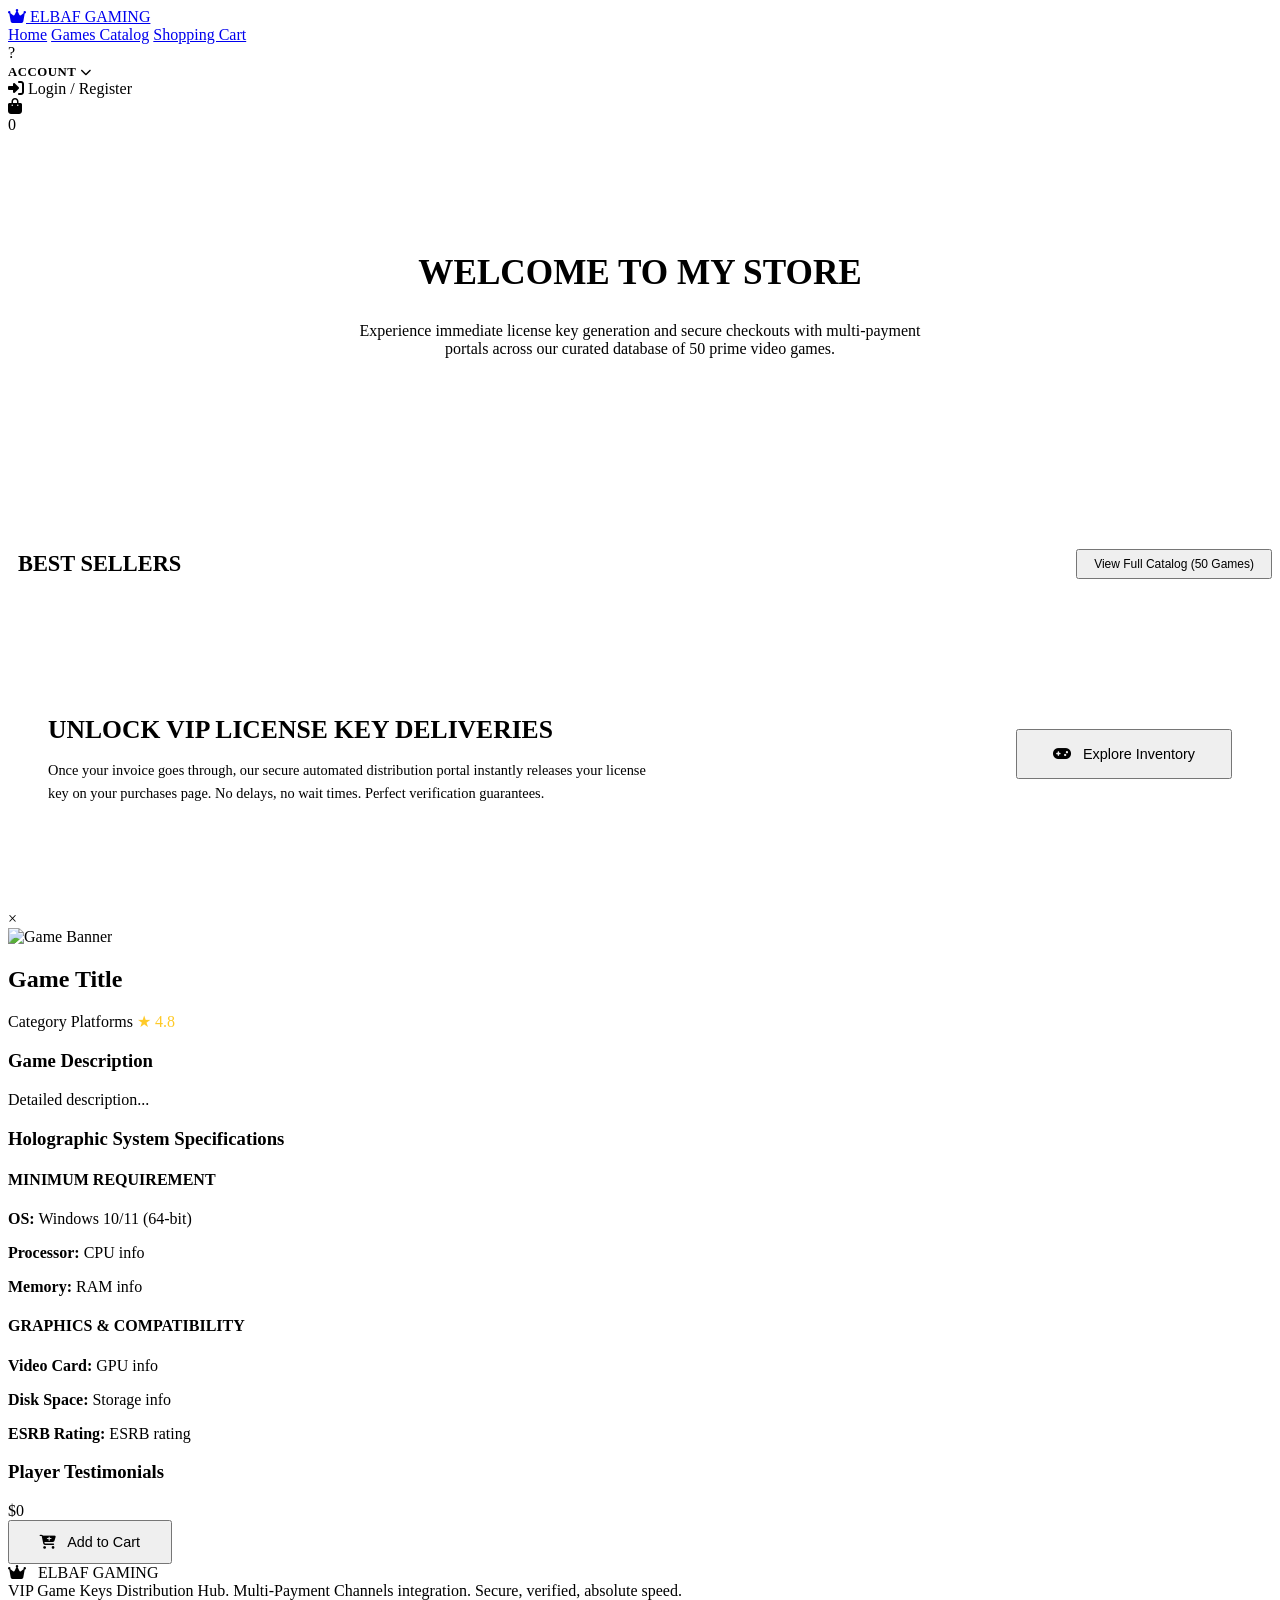
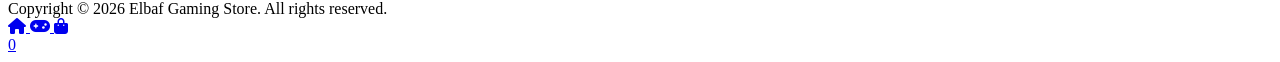
==== index.html @ 3708994c "Add files via upload" ====
<!DOCTYPE html>
<html lang="en" dir="ltr">
<head>
    <meta charset="UTF-8">
    <meta name="viewport" content="width=device-width, initial-scale=1.0">
    <meta name="description" content="Elbaf Gaming - The Premium Digital Game Key Store. Discover Anime, Sports, Adventure, RPG, Horror games and game recharge bundles in absolute black & gold luxury.">
    <meta name="keywords" content="Elbaf Gaming, Game Keys, Steam Keys, Buy Games, PlayStation, Xbox, FC 26, Anime Games">
    <meta name="author" content="Elbaf Gaming Team">
    <title>Elbaf Gaming | Premium Digital Game Keys</title>
    
    <!-- FontAwesome & Custom CSS -->
    <link rel="stylesheet" href="https://cdnjs.cloudflare.com/ajax/libs/font-awesome/6.4.0/css/all.min.css">
    <link rel="stylesheet" href="css/style.css">
    <link href="https://images.unsplash.com/photo-1538481199705-c710c4e965fc?auto=format&fit=crop&w=32&q=80" type="image/x-icon" rel="icon">
</head>
<body>

    <!-- NAV BAR -->
    <nav class="glass-panel">
        <div class="logo-container">
            <a href="index.html" class="logo-text">
                <i class="fa-solid fa-crown logo-icon"></i>
                ELBAF GAMING
            </a>
        </div>
        
        <div class="nav-links">
            <a href="index.html" class="nav-link active">Home</a>
            <a href="games.html" class="nav-link">Games Catalog</a>
            <a href="cart.html" class="nav-link">Shopping Cart</a>
            <a href="orders.html" class="nav-link" id="navOrdersLink" style="display: none;">My Purchases</a>
            <a href="admin.html" class="nav-link" id="navAdminLink" style="display: none; color: var(--gold-primary);"><i class="fa-solid fa-crown"></i> Admin Console</a>
        </div>
        
        <div class="nav-actions">
            <!-- User Account Profile -->
            <div class="user-profile-menu">
                <div class="user-profile-btn" id="userProfileBtn" onclick="toggleUserDropdown()">
                    <div class="user-avatar" id="userAvatarText">?</div>
                    <span id="userNameText" style="font-size: 0.8rem; font-weight: 700; color: var(--text-main); text-transform: uppercase; letter-spacing: 0.5px;">Account</span>
                    <i class="fa-solid fa-chevron-down" style="font-size: 0.7rem; color: var(--text-muted);"></i>
                </div>
                <!-- Dropdown Card -->
                <div class="user-dropdown glass-panel" id="userDropdown">
                    <!-- Username Option Display -->
                    <div class="user-dropdown-username" id="dropdownUsernameItem" style="display: none; padding: 12px 15px; border-bottom: 1px solid rgba(255, 215, 0, 0.12); margin-bottom: 6px; text-align: left; background: rgba(255, 215, 0, 0.015);">
                        <span style="font-size: 0.6rem; color: var(--text-muted); display: block; text-transform: uppercase; letter-spacing: 0.5px;">Gamer Tag</span>
                        <span id="dropdownUsernameText" style="font-size: 0.85rem; font-weight: 800; color: var(--gold-primary); display: flex; align-items: center; gap: 6px;">
                            <i class="fa-solid fa-user-ninja" style="color: var(--gold-secondary); font-size: 0.75rem;"></i> Loading...
                        </span>
                    </div>
                    <div class="user-dropdown-item" id="dropdownLoginItem" onclick="window.location.href='login.html'">
                        <i class="fa-solid fa-right-to-bracket"></i> Login / Register
                    </div>
                    <div class="user-dropdown-item" id="dropdownOrdersItem" onclick="window.location.href='orders.html'" style="display: none;">
                        <i class="fa-solid fa-receipt"></i> My Purchases
                    </div>
                    <div class="user-dropdown-item" id="dropdownAdminItem" onclick="window.location.href='admin.html'" style="display: none;">
                        <i class="fa-solid fa-crown"></i> Admin Console
                    </div>
                    <div class="user-dropdown-item logout" id="dropdownLogoutItem" onclick="triggerLogout()" style="display: none;">
                        <i class="fa-solid fa-right-from-bracket"></i> Sign Out
                    </div>
                </div>
            </div>
            
            <!-- Floating Cart Icon -->
            <div class="cart-icon-container" onclick="window.location.href='cart.html'">
                <i class="fa-solid fa-shopping-bag"></i>
                <div class="cart-badge" id="cartCounter">0</div>
            </div>
        </div>
    </nav>

    <!-- HERO BANNER -->
   
<br><br><br><br><br> 
    <!-- FEATURED COLLECTIONS SECTION -->
    <main class="catalog-section">
        
        <!-- Welcome banner -->
        <div style="margin-bottom: 40px; text-align: center;">
            <h2 class="text-glow-gold" style="font-size: 2.2rem; font-weight: 800; text-transform: uppercase;">Welcome To My
                <span>Store</span>
            </h2>
            <p style="color: var(--text-muted); max-width: 600px; margin: 10px auto 0;">Experience immediate license key generation and secure checkouts with multi-payment portals across our curated database of 50 prime video games.</p>
            <div style="width: 80px; height: 2px; background: linear-gradient(90deg, transparent, var(--gold-primary), transparent); margin: 20px auto 0;"></div>
        </div>
            <br><br><br><br><br><br>
        <!-- Featured Collections Grid -->
        <div style="margin-bottom: 50px;">
            <div style="display: flex; justify-content: space-between; align-items: center; margin-bottom: 25px;">
                <h3 style="font-size: 1.4rem; color: var(--gold-primary); text-transform: uppercase; border-left: 3px solid var(--gold-primary); padding-left: 10px;">Best Sellers</h3>
                <button class="btn btn-secondary" onclick="window.location.href='games.html'" style="padding: 6px 16px; font-size: 0.75rem;">View Full Catalog (50 Games)</button>
            </div>
            
            <div class="games-grid" id="featuredGrid">
                <!-- Javascript will seed 4 premium best sellers here -->
            </div>
        </div>

        <!-- Promotional Luxury Banner -->
        <section class="glass-panel" style="padding: 40px; border-radius: var(--radius-lg); display: flex; align-items: center; justify-content: space-between; flex-wrap: wrap; gap: 30px; margin-bottom: 50px; border-color: rgba(255, 215, 0, 0.2);">
            <div style="max-width: 600px;">
                <h3 style="font-size: 1.6rem; color: var(--gold-primary); margin-bottom: 10px; text-transform: uppercase;">Unlock VIP License Key Deliveries</h3>
                <p style="color: var(--text-muted); font-size: 0.9rem; line-height: 1.6;">Once your invoice goes through, our secure automated distribution portal instantly releases your license key on your purchases page. No delays, no wait times. Perfect verification guarantees.</p>
            </div>
            <div>
                <button class="btn btn-primary" onclick="window.location.href='games.html'" style="height: 50px; font-size: 0.9rem; padding: 0 35px;"><i class="fa-solid fa-gamepad" style="margin-right: 8px;"></i> Explore Inventory</button>
            </div>
        </section>

    </main>

    <!-- DETAILS MODAL (Quick View) -->
    <div class="modal-overlay" id="detailsModal" onclick="closeDetailsModal(event)">
        <div class="modal-container glass-panel">
            <span class="modal-close" onclick="closeDetailsModalDirect()">&times;</span>
            
            <div class="modal-header-banner">
                <img id="modalBannerImg" src="" class="modal-banner-img" alt="Game Banner">
                <div class="modal-banner-overlay"></div>
                <div class="modal-header-info">
                    <h2 class="modal-title" id="modalGameTitle">Game Title</h2>
                    <div class="modal-meta-tags">
                        <span class="modal-meta-tag accent" id="modalGameCategory">Category</span>
                        <span class="modal-meta-tag" id="modalGamePlatform">Platforms</span>
                        <span class="modal-meta-tag" style="color: #ffca28;" id="modalGameRating">★ 4.8</span>
                    </div>
                </div>
            </div>
            
            <div class="modal-body">
                <div class="modal-desc-box">
                    <h3>Game Description</h3>
                    <p class="modal-desc-text" id="modalGameDesc">Detailed description...</p>
                </div>
                
                <div class="modal-specs-box">
                    <h3>Holographic System Specifications</h3>
                    <div class="modal-specs-grid">
                        <div class="spec-column">
                            <h4>MINIMUM REQUIREMENT</h4>
                            <p><strong>OS:</strong> Windows 10/11 (64-bit)</p>
                            <p><strong>Processor:</strong> <span id="modalSpecCpu">CPU info</span></p>
                            <p><strong>Memory:</strong> <span id="modalSpecRam">RAM info</span></p>
                        </div>
                        <div class="spec-column">
                            <h4>GRAPHICS & COMPATIBILITY</h4>
                            <p><strong>Video Card:</strong> <span id="modalSpecGpu">GPU info</span></p>
                            <p><strong>Disk Space:</strong> <span id="modalSpecStorage">Storage info</span></p>
                            <p><strong>ESRB Rating:</strong> <span id="modalSpecEsrb">ESRB rating</span></p>
                        </div>
                    </div>
                </div>
                
                <div class="modal-reviews-box">
                    <h3>Player Testimonials</h3>
                    <div id="modalPlayerReviews">
                        <!-- Custom reviews injected here -->
                    </div>
                </div>
                
                <div class="modal-footer-buy">
                    <div class="modal-footer-price" id="modalGamePrice">$0</div>
                    <button class="btn btn-primary" id="modalAddCartBtn" style="padding: 12px 30px; font-size: 0.9rem;"><i class="fa-solid fa-cart-plus" style="margin-right: 8px;"></i> Add to Cart</button>
                </div>
            </div>
        </div>
    </div>

    <!-- DYNAMIC TOAST CONTAINER -->
    <div class="toast-container" id="toastContainer"></div>

    <!-- FOOTER -->
    <footer>
        <div class="footer-logo">
            <i class="fa-solid fa-crown" style="color: var(--gold-primary); margin-right: 8px;"></i> ELBAF GAMING
        </div>
        <div>VIP Game Keys Distribution Hub. Multi-Payment Channels integration. Secure, verified, absolute speed.</div>
        <div>Copyright © 2026 Elbaf Gaming Store. All rights reserved.</div>
    </footer>

    <!-- BOTTOM NAVIGATION DOCK (HUD Navigation Symbols) -->
    <div class="bottom-dock glass-panel" id="bottomDock">
        <a href="index.html" class="dock-item active" id="dockHome" data-tooltip="Home">
            <i class="fa-solid fa-house"></i>
        </a>
        <a href="games.html" class="dock-item" id="dockCatalog" data-tooltip="Catalog">
            <i class="fa-solid fa-gamepad"></i>
        </a>
        <a href="cart.html" class="dock-item" id="dockCart" data-tooltip="Cart">
            <i class="fa-solid fa-shopping-bag"></i>
            <div class="dock-badge" id="dockCartCounter">0</div>
        </a>
        <a href="orders.html" class="dock-item" id="dockOrders" data-tooltip="Purchases" style="display: none;">
            <i class="fa-solid fa-key"></i>
        </a>
        <a href="admin.html" class="dock-item" id="dockAdmin" data-tooltip="Admin" style="display: none; color: var(--gold-primary);">
            <i class="fa-solid fa-crown"></i>
        </a>
    </div>

    <!-- Firebase Compat SDKs -->
    <script src="https://www.gstatic.com/firebasejs/10.8.0/firebase-app-compat.js"></script>
    <script src="https://www.gstatic.com/firebasejs/10.8.0/firebase-firestore-compat.js"></script>
    <script src="https://www.gstatic.com/firebasejs/10.8.0/firebase-auth-compat.js"></script>

    <!-- Custom Script chain -->
    <script src="js/games-data.js"></script>
    <script src="js/firebase-config.js"></script>
    <script src="js/firebase-db.js"></script>
    <script src="js/app.js"></script>
    <script>
        // Seed Featured Landing Catalog
        window.addEventListener('DOMContentLoaded', () => {
            const featuredGrid = document.getElementById('featuredGrid');
            if (!featuredGrid) return;
            
            // Choose 4 best sellers (Red Dead 2, Elden Ring, Sparking Zero, Spider-man)
            const ids = [1, 5, 11, 14];
            featuredGrid.innerHTML = "";
            
            ids.forEach(id => {
                const game = GAMES_DATA.find(g => g.id === id);
                if (game) {
                    featuredGrid.innerHTML += `
                      <div class="game-card glass-panel glass-panel-interactive">
                        <div class="card-img-container">
                          <img src="${game.image}" class="card-img" alt="${game.name}" loading="lazy">
                          <span class="card-category-badge">${game.category.toUpperCase().replace("-", " ")}</span>
                        </div>
                        <div class="card-body">
                          <h3 class="card-title">${game.name}</h3>
                          <p class="card-desc">${game.desc}</p>
                          <div class="card-rating">
                            <i class="fa-solid fa-star"></i>
                            <span>${game.rating} (${(game.rating * 12).toFixed(0)} reviews)</span>
                          </div>
                          <div class="card-price-row">
                            <span class="card-price">$${game.price}</span>
                            <div class="card-actions">
                              <button class="btn btn-secondary" onclick="openGameDetailsById(${game.id})">Details</button>
                              <button class="btn btn-primary" onclick="addGameToCartById(${game.id})"><i class="fa-solid fa-cart-shopping"></i></button>
                            </div>
                          </div>
                        </div>
                      </div>
                    `;
                }
            });
        });
    </script>
</body>
</html>
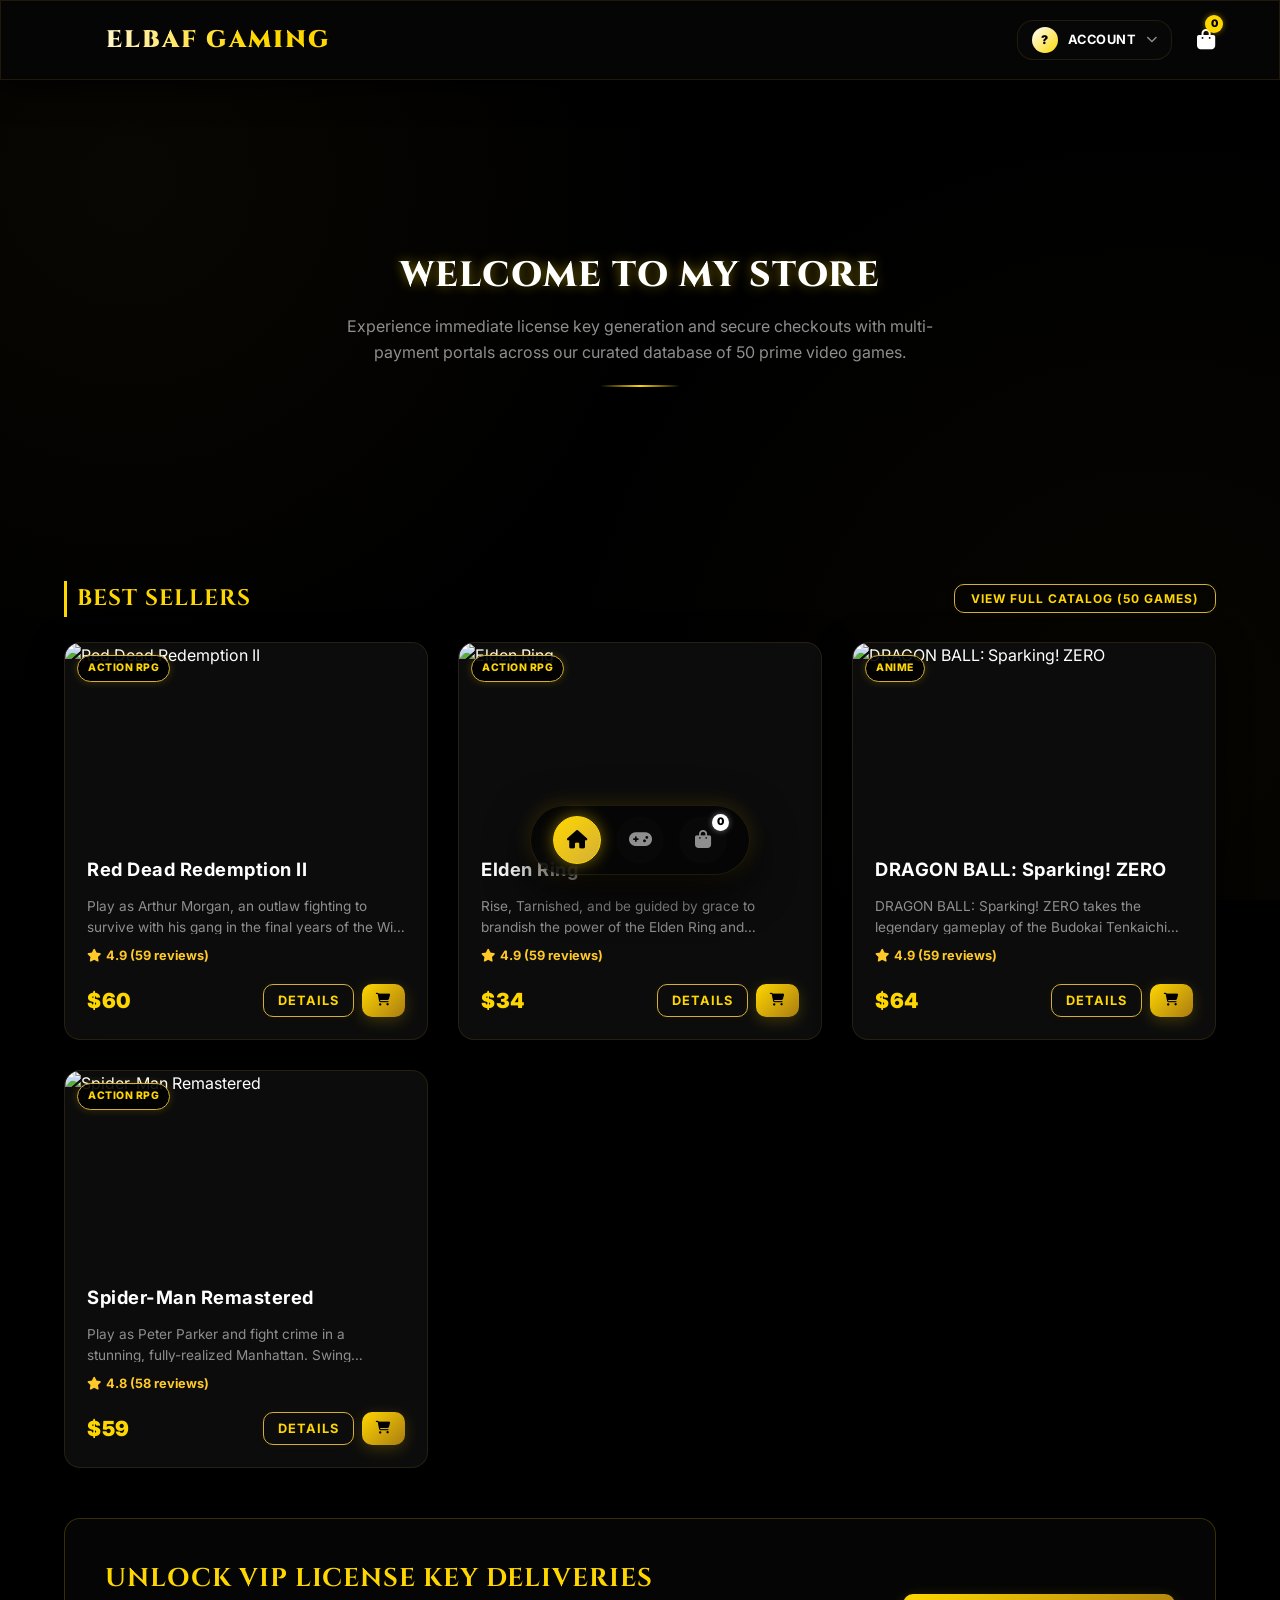
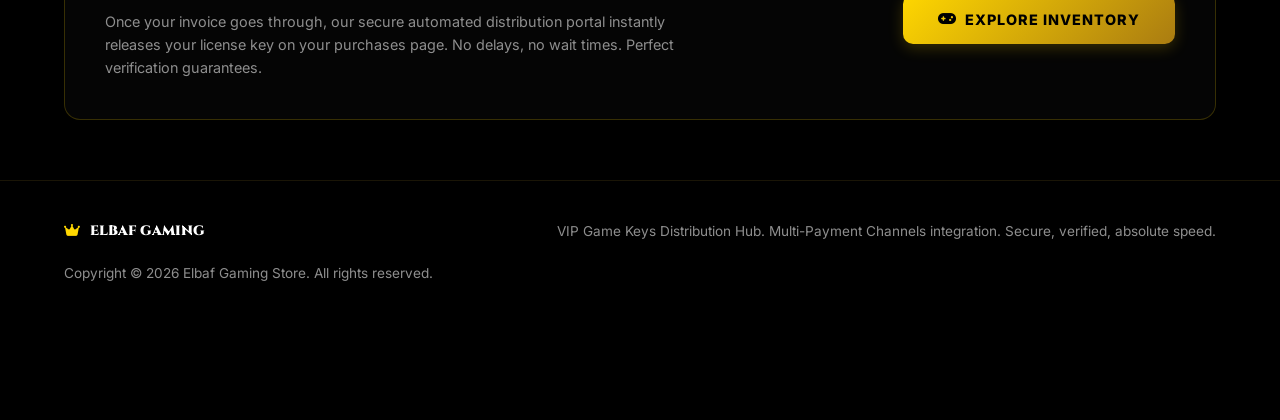
==== commit d9aa3bb8: "Add files via upload" ====
--- a/index.html
+++ b/index.html
@@ -10,7 +10,7 @@
     
     <!-- FontAwesome & Custom CSS -->
     <link rel="stylesheet" href="https://cdnjs.cloudflare.com/ajax/libs/font-awesome/6.4.0/css/all.min.css">
-    <link rel="stylesheet" href="css/style.css">
+    <link rel="stylesheet" href="style.css">
     <link href="https://images.unsplash.com/photo-1538481199705-c710c4e965fc?auto=format&fit=crop&w=32&q=80" type="image/x-icon" rel="icon">
 </head>
 <body>
@@ -207,10 +207,10 @@
     <script src="https://www.gstatic.com/firebasejs/10.8.0/firebase-auth-compat.js"></script>
 
     <!-- Custom Script chain -->
-    <script src="js/games-data.js"></script>
-    <script src="js/firebase-config.js"></script>
-    <script src="js/firebase-db.js"></script>
-    <script src="js/app.js"></script>
+    <script src="games-data.js"></script>
+    <script src="firebase-config.js"></script>
+    <script src="firebase-db.js"></script>
+    <script src="app.js"></script>
     <script>
         // Seed Featured Landing Catalog
         window.addEventListener('DOMContentLoaded', () => {
--- a/style.css
+++ b/style.css
@@ -0,0 +1,1948 @@
+/* Elbaf Gaming - Design System & Custom Stylesheet */
+/* Premium Luxury Black & Gold Gaming Aesthetic (English LTR Edition) */
+
+@import url('https://fonts.googleapis.com/css2?family=Cinzel:wght@400;500;700;800;900&family=Inter:wght@300;400;500;600;700;800;900&display=swap');
+
+:root {
+  /* Colors */
+  --bg-primary: #000000;
+  --bg-secondary: #070707;
+  --bg-tertiary: #0f0f0f;
+  --bg-card: #0c0c0c;
+  
+  --gold-primary: #ffd700; /* Rich luxury gold */
+  --gold-secondary: #d4af37; /* Burnished gold */
+  --gold-dark: #aa7c11; /* Antique bronze */
+  --gold-glow: rgba(255, 215, 0, 0.2);
+  --gold-glow-strong: rgba(255, 215, 0, 0.45);
+  
+  --text-main: #ffffff;
+  --text-muted: #8e8e8e;
+  --text-gold: #ffd700;
+  
+  --success-green: #00e676;
+  --error-red: #ff3d00;
+  
+  /* Glassmorphism & Borders */
+  --glass-bg: rgba(7, 7, 7, 0.85);
+  --glass-border: rgba(212, 175, 55, 0.12);
+  --glass-border-hover: rgba(212, 175, 55, 0.35);
+  --glass-shadow: rgba(0, 0, 0, 0.85);
+  
+  --radius-lg: 16px;
+  --radius-md: 10px;
+  --radius-sm: 6px;
+  
+  /* Animations */
+  --transition-fast: all 0.2s cubic-bezier(0.25, 0.8, 0.25, 1);
+  --transition-smooth: all 0.4s cubic-bezier(0.16, 1, 0.3, 1);
+}
+
+/* --- Base & Reset --- */
+* {
+  box-sizing: border-box;
+  margin: 0;
+  padding: 0;
+}
+
+html {
+  scroll-behavior: smooth;
+  font-size: 16px;
+}
+
+body {
+  font-family: 'Inter', sans-serif;
+  background-color: var(--bg-primary);
+  color: var(--text-main);
+  min-height: 100vh;
+  overflow-x: hidden;
+  position: relative;
+  line-height: 1.6;
+  direction: ltr; /* Force Left-to-Right layout */
+}
+
+/* Luxury Background Gradients */
+body::before {
+  content: '';
+  position: fixed;
+  top: 0;
+  left: 0;
+  width: 100%;
+  height: 100%;
+  background: 
+    radial-gradient(circle at 10% 20%, rgba(212, 175, 55, 0.04) 0%, transparent 40%),
+    radial-gradient(circle at 90% 80%, rgba(212, 175, 55, 0.03) 0%, transparent 45%);
+  z-index: -2;
+  pointer-events: none;
+}
+
+/* Custom Scrollbar (Gold Accent) */
+::-webkit-scrollbar {
+  width: 8px;
+  height: 8px;
+}
+::-webkit-scrollbar-track {
+  background: var(--bg-primary);
+}
+::-webkit-scrollbar-thumb {
+  background: var(--bg-tertiary);
+  border-radius: var(--radius-sm);
+  border: 1px solid var(--glass-border);
+}
+::-webkit-scrollbar-thumb:hover {
+  background: var(--gold-secondary);
+  box-shadow: 0 0 10px var(--gold-glow);
+}
+
+a {
+  color: inherit;
+  text-decoration: none;
+}
+
+/* --- Typography --- */
+h1, h2, h3, h4, h5, h6 {
+  font-family: 'Cinzel', serif;
+  font-weight: 700;
+  letter-spacing: 1px;
+}
+
+.text-gold {
+  color: var(--gold-primary);
+  background: linear-gradient(135deg, #ffd700, #b8860b);
+  -webkit-background-clip: text;
+  -webkit-text-fill-color: transparent;
+}
+
+.text-glow-gold {
+  text-shadow: 0 0 12px var(--gold-glow-strong);
+}
+
+/* --- Global Utilities --- */
+.glass-panel {
+  background: var(--glass-bg);
+  backdrop-filter: blur(14px);
+  -webkit-backdrop-filter: blur(14px);
+  border: 1px solid var(--glass-border);
+  box-shadow: 0 8px 32px var(--glass-shadow);
+}
+
+.glass-panel-interactive {
+  transition: var(--transition-smooth);
+}
+
+.glass-panel-interactive:hover {
+  border-color: var(--glass-border-hover);
+  box-shadow: 0 8px 32px var(--gold-glow);
+}
+
+.btn {
+  display: inline-flex;
+  align-items: center;
+  justify-content: center;
+  padding: 12px 24px;
+  border-radius: var(--radius-md);
+  font-weight: 700;
+  font-family: 'Inter', sans-serif;
+  font-size: 0.85rem;
+  cursor: pointer;
+  transition: var(--transition-fast);
+  border: none;
+  outline: none;
+  text-transform: uppercase;
+  letter-spacing: 1px;
+}
+
+.btn-primary {
+  background: linear-gradient(135deg, var(--gold-primary), var(--gold-dark));
+  color: #000000;
+  box-shadow: 0 4px 15px var(--gold-glow);
+  font-weight: 800;
+}
+
+.btn-primary:hover {
+  transform: translateY(-2px);
+  box-shadow: 0 6px 22px var(--gold-glow-strong);
+  filter: brightness(1.1);
+}
+
+.btn-secondary {
+  background: transparent;
+  color: var(--gold-primary);
+  border: 1px solid var(--gold-secondary);
+  box-shadow: 0 0 10px rgba(212, 175, 55, 0.05);
+}
+
+.btn-secondary:hover {
+  background: rgba(212, 175, 55, 0.05);
+  box-shadow: 0 0 15px var(--gold-glow);
+  transform: translateY(-2px);
+  border-color: var(--gold-primary);
+}
+
+.btn-accent {
+  background: #ffffff;
+  color: #000000;
+  font-weight: 800;
+  box-shadow: 0 4px 12px rgba(255, 255, 255, 0.1);
+}
+
+.btn-accent:hover {
+  transform: translateY(-2px);
+  box-shadow: 0 6px 18px rgba(255, 255, 255, 0.2);
+}
+
+/* --- HEADER & NAVIGATION --- */
+nav {
+  position: sticky;
+  top: 0;
+  z-index: 100;
+  width: 100%;
+  height: 80px;
+  display: flex;
+  align-items: center;
+  justify-content: space-between;
+  padding: 0 5%;
+  transition: var(--transition-fast);
+  background: rgba(0, 0, 0, 0.9);
+  border-bottom: 1px solid var(--glass-border);
+  backdrop-filter: blur(10px);
+}
+
+nav.scrolled {
+  height: 70px;
+  background: #000000;
+  box-shadow: 0 4px 25px rgba(0, 0, 0, 0.85);
+}
+
+.logo-text {
+  font-family: 'Cinzel', serif;
+  font-weight: 900;
+  font-size: 1.5rem;
+  letter-spacing: 2px;
+  background: linear-gradient(90deg, #ffffff 0%, var(--gold-primary) 70%);
+  -webkit-background-clip: text;
+  -webkit-text-fill-color: transparent;
+  display: flex;
+  align-items: center;
+  gap: 10px;
+}
+
+.logo-icon {
+  color: var(--gold-primary);
+  filter: drop-shadow(0 0 4px var(--gold-glow-strong));
+  font-size: 1.6rem;
+}
+
+.nav-links {
+  display: flex;
+  gap: 30px;
+  align-items: center;
+}
+
+.nav-link {
+  font-weight: 600;
+  font-size: 0.85rem;
+  text-transform: uppercase;
+  letter-spacing: 1px;
+  position: relative;
+  padding: 6px 0;
+  transition: var(--transition-fast);
+  color: var(--text-muted);
+}
+
+.nav-link::after {
+  content: '';
+  position: absolute;
+  bottom: 0;
+  left: 0;
+  width: 0;
+  height: 1px;
+  background: var(--gold-primary);
+  transition: var(--transition-fast);
+}
+
+.nav-link:hover, 
+.nav-link.active {
+  color: var(--gold-primary);
+  text-shadow: 0 0 8px var(--gold-glow);
+}
+
+.nav-link:hover::after,
+.nav-link.active::after {
+  width: 100%;
+}
+
+.nav-actions {
+  display: flex;
+  align-items: center;
+  gap: 25px;
+}
+
+.cart-icon-container {
+  position: relative;
+  cursor: pointer;
+  font-size: 1.3rem;
+  color: var(--text-main);
+  transition: var(--transition-fast);
+}
+
+.cart-icon-container:hover {
+  color: var(--gold-primary);
+  transform: scale(1.1);
+}
+
+.cart-badge {
+  position: absolute;
+  top: -8px;
+  right: -8px;
+  background: var(--gold-primary);
+  color: #000000;
+  border-radius: 50%;
+  width: 18px;
+  height: 18px;
+  font-size: 0.65rem;
+  display: flex;
+  align-items: center;
+  justify-content: center;
+  font-weight: 900;
+  box-shadow: 0 0 6px var(--gold-glow-strong);
+}
+
+/* User Account Profile */
+.user-profile-menu {
+  position: relative;
+}
+
+.user-profile-btn {
+  display: flex;
+  align-items: center;
+  gap: 10px;
+  cursor: pointer;
+  padding: 6px 14px;
+  border-radius: var(--radius-lg);
+  border: 1px solid var(--glass-border);
+  background: rgba(255, 255, 255, 0.01);
+  transition: var(--transition-fast);
+}
+
+.user-profile-btn:hover {
+  border-color: var(--gold-secondary);
+  box-shadow: 0 0 10px var(--gold-glow);
+}
+
+.user-avatar {
+  width: 26px;
+  height: 26px;
+  border-radius: 50%;
+  background: linear-gradient(135deg, #ffffff, var(--gold-primary));
+  display: flex;
+  align-items: center;
+  justify-content: center;
+  font-size: 0.75rem;
+  font-weight: 900;
+  color: #000000;
+}
+
+.user-dropdown {
+  position: absolute;
+  top: 125%;
+  right: 0;
+  width: 200px;
+  border-radius: var(--radius-md);
+  padding: 8px;
+  display: none;
+  z-index: 101;
+  border-color: var(--glass-border);
+}
+
+.user-dropdown.active {
+  display: block;
+  animation: drop-fade 0.3s cubic-bezier(0.16, 1, 0.3, 1);
+}
+
+@keyframes drop-fade {
+  from { opacity: 0; transform: translateY(-10px); }
+  to { opacity: 1; transform: translateY(0); }
+}
+
+.user-dropdown-item {
+  display: flex;
+  align-items: center;
+  gap: 10px;
+  padding: 10px;
+  border-radius: var(--radius-sm);
+  cursor: pointer;
+  font-weight: 600;
+  font-size: 0.85rem;
+  transition: var(--transition-fast);
+}
+
+.user-dropdown-item:hover {
+  background: rgba(255, 215, 0, 0.08);
+  color: var(--gold-primary);
+}
+
+.user-dropdown-item.logout {
+  color: var(--error-red);
+}
+
+.user-dropdown-item.logout:hover {
+  background: rgba(255, 61, 0, 0.08);
+}
+
+/* --- HERO SECTION --- */
+.hero {
+  position: relative;
+  width: 90%;
+  margin: 30px auto;
+  height: 440px;
+  border-radius: var(--radius-lg);
+  overflow: hidden;
+  display: flex;
+  align-items: center;
+  padding: 0 8%;
+  border: 1px solid var(--glass-border);
+}
+
+.hero-overlay {
+  position: absolute;
+  top: 0;
+  left: 0;
+  width: 100%;
+  height: 100%;
+  background: 
+    linear-gradient(90deg, rgba(0, 0, 0, 0.95) 0%, rgba(0, 0, 0, 0.5) 50%, rgba(0, 0, 0, 0) 100%),
+    url('https: //images8.alphacoders.com/137/thumb-1920-1379065.jpg') center center / cover no-repeat;
+  z-index: 1;
+}
+
+.hero-content {
+  position: relative;
+  z-index: 2;
+  max-width: 580px;
+  display: flex;
+  flex-direction: column;
+  gap: 15px;
+}
+
+.hero-tag {
+  color: var(--gold-primary);
+  text-transform: uppercase;
+  font-weight: 800;
+  font-size: 0.8rem;
+  letter-spacing: 2px;
+}
+
+.hero-title {
+  font-size: 2.6rem;
+  line-height: 1.25;
+  font-weight: 800;
+}
+
+.hero-title span {
+  color: var(--gold-primary);
+  background: linear-gradient(135deg, #ffffff 0%, var(--gold-primary) 100%);
+  -webkit-background-clip: text;
+  -webkit-text-fill-color: transparent;
+  text-shadow: 0 0 10px var(--gold-glow);
+}
+
+.hero-desc {
+  color: var(--text-muted);
+  font-size: 0.95rem;
+  line-height: 1.6;
+}
+
+.hero-actions {
+  display: flex;
+  gap: 15px;
+  margin-top: 10px;
+}
+
+/* --- DEDICATED CATALOG CONTROLS --- */
+.catalog-section {
+  width: 90%;
+  margin: 40px auto;
+}
+
+.controls-bar {
+  display: flex;
+  flex-direction: column;
+  gap: 20px;
+  margin-bottom: 30px;
+  padding: 24px;
+  border-radius: var(--radius-lg);
+}
+
+.search-filter-row {
+  display: flex;
+  gap: 20px;
+  align-items: center;
+  flex-wrap: wrap;
+}
+
+.search-box {
+  flex: 1;
+  min-width: 300px;
+  position: relative;
+}
+
+.search-input {
+  width: 100%;
+  height: 50px;
+  background: var(--bg-secondary);
+  border: 1px solid var(--glass-border);
+  border-radius: var(--radius-md);
+  padding: 0 20px 0 50px;
+  color: var(--text-main);
+  font-family: 'Inter', sans-serif;
+  font-size: 0.9rem;
+  transition: var(--transition-fast);
+  outline: none;
+}
+
+.search-input:focus {
+  border-color: var(--gold-secondary);
+  box-shadow: 0 0 15px rgba(212, 175, 55, 0.12);
+}
+
+.search-icon {
+  position: absolute;
+  left: 20px;
+  top: 50%;
+  transform: translateY(-50%);
+  color: var(--text-muted);
+  font-size: 1.1rem;
+}
+
+.sort-container {
+  display: flex;
+  align-items: center;
+  gap: 12px;
+}
+
+.sort-select {
+  height: 50px;
+  background: var(--bg-secondary);
+  border: 1px solid var(--glass-border);
+  border-radius: var(--radius-md);
+  padding: 0 20px;
+  color: var(--text-main);
+  font-family: 'Inter', sans-serif;
+  font-size: 0.85rem;
+  cursor: pointer;
+  outline: none;
+  min-width: 200px;
+}
+
+.sort-select:focus {
+  border-color: var(--gold-secondary);
+}
+
+/* Category Filter Tabs LTR */
+.filter-tabs {
+  display: flex;
+  gap: 10px;
+  flex-wrap: wrap;
+}
+
+.filter-tab {
+  padding: 8px 18px;
+  background: var(--bg-secondary);
+  border: 1px solid var(--glass-border);
+  border-radius: var(--radius-lg);
+  color: var(--text-muted);
+  font-weight: 600;
+  font-size: 0.8rem;
+  cursor: pointer;
+  transition: var(--transition-fast);
+  text-transform: uppercase;
+  letter-spacing: 0.5px;
+}
+
+.filter-tab:hover {
+  color: var(--text-main);
+  border-color: var(--gold-secondary);
+}
+
+.filter-tab.active {
+  background: linear-gradient(135deg, var(--gold-primary), var(--gold-secondary));
+  color: #000000;
+  border-color: var(--gold-primary);
+  font-weight: 800;
+  box-shadow: 0 0 12px var(--gold-glow-strong);
+}
+
+.catalog-meta {
+  display: flex;
+  justify-content: space-between;
+  align-items: center;
+  margin-top: 15px;
+  font-size: 0.85rem;
+  color: var(--text-muted);
+  border-top: 1px solid rgba(212, 175, 55, 0.05);
+  padding-top: 15px;
+}
+
+/* --- GAMES GRID & LUXURY CARDS --- */
+.games-grid {
+  display: grid;
+  grid-template-columns: repeat(auto-fill, minmax(280px, 1fr));
+  gap: 30px;
+}
+
+.game-card {
+  position: relative;
+  display: flex;
+  flex-direction: column;
+  border-radius: var(--radius-lg);
+  overflow: hidden;
+  background: var(--bg-card);
+  border: 1px solid var(--glass-border);
+  transition: var(--transition-smooth);
+}
+
+.game-card:hover {
+  transform: translateY(-8px);
+  border-color: var(--gold-secondary);
+  box-shadow: 0 12px 30px var(--gold-glow);
+}
+
+.card-img-container {
+  width: 100%;
+  height: 190px;
+  overflow: hidden;
+  position: relative;
+}
+
+.card-img {
+  width: 100%;
+  height: 100%;
+  object-fit: cover;
+  transition: var(--transition-smooth);
+}
+
+.game-card:hover .card-img {
+  transform: scale(1.08);
+}
+
+.card-category-badge {
+  position: absolute;
+  top: 12px;
+  left: 12px; /* LTR aligned to left */
+  background: rgba(0, 0, 0, 0.9);
+  border: 1px solid var(--gold-secondary);
+  color: var(--gold-primary);
+  font-size: 0.65rem;
+  font-weight: 800;
+  padding: 4px 10px;
+  border-radius: var(--radius-lg);
+  box-shadow: 0 0 8px var(--gold-glow);
+  text-transform: uppercase;
+  letter-spacing: 0.5px;
+}
+
+.card-body {
+  padding: 22px;
+  display: flex;
+  flex-direction: column;
+  gap: 12px;
+  flex-grow: 1;
+}
+
+.card-title {
+  font-size: 1.15rem;
+  font-weight: 700;
+  font-family: 'Inter', sans-serif; /* Keep headers on grid minimal */
+  white-space: nowrap;
+  overflow: hidden;
+  text-overflow: ellipsis;
+  color: var(--text-main);
+  letter-spacing: 0.5px;
+}
+
+.card-desc {
+  color: var(--text-muted);
+  font-size: 0.85rem;
+  display: -webkit-box;
+  -webkit-line-clamp: 2;
+  -webkit-box-orient: vertical;
+  overflow: hidden;
+  line-height: 1.5;
+  height: 38px;
+}
+
+.card-rating {
+  display: flex;
+  align-items: center;
+  gap: 5px;
+  color: #ffca28;
+  font-weight: 700;
+  font-size: 0.8rem;
+}
+
+.card-price-row {
+  display: flex;
+  justify-content: space-between;
+  align-items: center;
+  margin-top: 5px;
+}
+
+.card-price {
+  font-size: 1.3rem;
+  font-weight: 900;
+  color: var(--gold-primary);
+  letter-spacing: 0.5px;
+}
+
+.card-price.free {
+  color: var(--success-green);
+}
+
+.card-actions {
+  display: flex;
+  gap: 8px;
+}
+
+.card-actions button {
+  padding: 8px 14px;
+  font-size: 0.8rem;
+}
+
+/* --- DEDICATED CART PAGE LAYOUT --- */
+.cart-page-grid {
+  display: grid;
+  grid-template-columns: 1.5fr 1fr;
+  gap: 30px;
+  width: 90%;
+  margin: 40px auto;
+}
+
+@media(max-width: 950px) {
+  .cart-page-grid {
+    grid-template-columns: 1fr;
+  }
+}
+
+.cart-items-panel {
+  padding: 30px;
+  border-radius: var(--radius-lg);
+}
+
+.cart-page-title {
+  font-size: 1.8rem;
+  margin-bottom: 25px;
+  border-bottom: 1px solid var(--glass-border);
+  padding-bottom: 15px;
+  display: flex;
+  align-items: center;
+  gap: 12px;
+}
+
+.cart-page-item {
+  display: flex;
+  gap: 20px;
+  align-items: center;
+  padding: 15px 0;
+  border-bottom: 1px solid rgba(255, 255, 255, 0.03);
+}
+
+.cart-page-item:last-child {
+  border-bottom: none;
+}
+
+.cart-page-thumb {
+  width: 70px;
+  height: 70px;
+  object-fit: cover;
+  border-radius: var(--radius-sm);
+  border: 1px solid var(--glass-border);
+}
+
+.cart-page-info {
+  flex-grow: 1;
+  display: flex;
+  flex-direction: column;
+  gap: 4px;
+}
+
+.cart-page-name {
+  font-weight: 700;
+  font-size: 0.95rem;
+  color: var(--text-main);
+}
+
+.cart-page-price {
+  color: var(--gold-primary);
+  font-weight: 800;
+  font-size: 0.9rem;
+}
+
+.cart-page-actions {
+  display: flex;
+  align-items: center;
+  gap: 20px;
+}
+
+.cart-page-qty {
+  display: flex;
+  align-items: center;
+  gap: 12px;
+}
+
+.qty-btn-lg {
+  width: 26px;
+  height: 26px;
+  border-radius: 4px;
+  background: var(--bg-tertiary);
+  border: 1px solid var(--glass-border);
+  color: var(--text-main);
+  display: flex;
+  align-items: center;
+  justify-content: center;
+  font-weight: 700;
+  cursor: pointer;
+  transition: var(--transition-fast);
+}
+
+.qty-btn-lg:hover {
+  border-color: var(--gold-secondary);
+}
+
+.cart-page-remove {
+  color: var(--text-muted);
+  cursor: pointer;
+  transition: var(--transition-fast);
+  font-size: 1.1rem;
+}
+
+.cart-page-remove:hover {
+  color: var(--error-red);
+}
+
+/* Payment & Billing Sidebar Panel */
+.checkout-billing-panel {
+  padding: 30px;
+  border-radius: var(--radius-lg);
+  height: fit-content;
+}
+
+.checkout-section-title {
+  font-size: 1.25rem;
+  margin-bottom: 20px;
+  color: var(--gold-primary);
+  border-left: 3px solid var(--gold-primary);
+  padding-left: 10px;
+}
+
+.checkout-totals-block {
+  background: rgba(255, 255, 255, 0.01);
+  border-radius: var(--radius-md);
+  padding: 20px;
+  border: 1px solid var(--glass-border);
+  margin-bottom: 25px;
+  display: flex;
+  flex-direction: column;
+  gap: 12px;
+}
+
+.total-row {
+  display: flex;
+  justify-content: space-between;
+  font-size: 0.9rem;
+  color: var(--text-muted);
+}
+
+.total-row.grand-total {
+  border-top: 1px solid var(--glass-border);
+  padding-top: 12px;
+  margin-top: 5px;
+  font-size: 1.15rem;
+  font-weight: 800;
+  color: var(--text-main);
+}
+
+.grand-total-val {
+  color: var(--gold-primary);
+}
+
+/* --- MULTIPLE PAYMENT METHODS SELECTOR --- */
+.payment-tabs {
+  display: grid;
+  grid-template-columns: repeat(4, 1fr);
+  gap: 8px;
+  margin-bottom: 20px;
+}
+
+.payment-tab-btn {
+  background: var(--bg-tertiary);
+  border: 1px solid var(--glass-border);
+  border-radius: var(--radius-sm);
+  color: var(--text-muted);
+  padding: 10px 5px;
+  cursor: pointer;
+  display: flex;
+  flex-direction: column;
+  align-items: center;
+  gap: 6px;
+  font-size: 0.65rem;
+  font-weight: 700;
+  transition: var(--transition-fast);
+  text-transform: uppercase;
+  letter-spacing: 0.5px;
+}
+
+.payment-tab-btn i {
+  font-size: 1.2rem;
+}
+
+.payment-tab-btn:hover {
+  border-color: var(--gold-secondary);
+  color: var(--text-main);
+}
+
+.payment-tab-btn.active {
+  background: rgba(255, 215, 0, 0.06);
+  border-color: var(--gold-primary);
+  color: var(--gold-primary);
+  box-shadow: 0 0 10px var(--gold-glow);
+}
+
+.payment-content-screen {
+  background: var(--bg-secondary);
+  border: 1px solid var(--glass-border);
+  border-radius: var(--radius-md);
+  padding: 20px;
+  margin-bottom: 25px;
+  display: none;
+}
+
+.payment-content-screen.active {
+  display: block;
+  animation: modal-slide 0.3s ease forwards;
+}
+
+/* Simulated Payment Components */
+.simulated-card-wrapper {
+  background: linear-gradient(135deg, #111111 0%, #1a1a1a 100%);
+  border: 1px solid var(--gold-secondary);
+  box-shadow: 0 5px 15px rgba(0,0,0,0.5);
+  border-radius: var(--radius-md);
+  padding: 20px;
+  min-height: 140px;
+  margin-bottom: 20px;
+  position: relative;
+  display: flex;
+  flex-direction: column;
+  justify-content: space-between;
+}
+
+.simulated-card-chip {
+  width: 32px;
+  height: 24px;
+  background: linear-gradient(135deg, #ffd700, #b8860b);
+  border-radius: 4px;
+}
+
+.simulated-card-number {
+  font-family: 'Cinzel', serif;
+  font-size: 1.1rem;
+  letter-spacing: 2px;
+  color: var(--gold-primary);
+  margin: 15px 0;
+  text-align: center;
+}
+
+.simulated-card-footer {
+  display: flex;
+  justify-content: space-between;
+  font-size: 0.75rem;
+  text-transform: uppercase;
+  letter-spacing: 1px;
+}
+
+.simulated-qrcode-box {
+  display: flex;
+  flex-direction: column;
+  align-items: center;
+  gap: 15px;
+  text-align: center;
+}
+
+.simulated-qrcode {
+  width: 120px;
+  height: 120px;
+  background: white;
+  padding: 8px;
+  border-radius: 4px;
+  display: flex;
+  align-items: center;
+  justify-content: center;
+  border: 2px solid var(--gold-secondary);
+}
+
+.crypto-wallet-input {
+  font-family: monospace;
+  font-size: 0.75rem !important;
+  color: var(--gold-primary) !important;
+  text-align: center;
+}
+
+.giftcard-redeem-container {
+  display: flex;
+  gap: 10px;
+}
+
+/* --- DETAILS MODAL --- */
+.modal-overlay {
+  position: fixed;
+  top: 0;
+  left: 0;
+  width: 100%;
+  height: 100%;
+  background: rgba(0, 0, 0, 0.9);
+  backdrop-filter: blur(10px);
+  z-index: 1000;
+  display: flex;
+  align-items: center;
+  justify-content: center;
+  opacity: 0;
+  pointer-events: none;
+  transition: opacity 0.3s ease;
+}
+
+.modal-overlay.active {
+  opacity: 1;
+  pointer-events: all;
+}
+
+.modal-container {
+  width: 90%;
+  max-width: 800px;
+  max-height: 90vh;
+  border-radius: var(--radius-lg);
+  overflow-y: auto;
+  position: relative;
+  border: 1px solid var(--glass-border);
+  direction: ltr; /* Always LTR details */
+}
+
+.modal-close {
+  position: absolute;
+  top: 15px;
+  right: 20px; /* LTR right aligned */
+  font-size: 1.8rem;
+  font-weight: 700;
+  color: var(--text-muted);
+  cursor: pointer;
+  transition: var(--transition-fast);
+  z-index: 10;
+}
+
+.modal-close:hover {
+  color: var(--gold-primary);
+  text-shadow: 0 0 10px var(--gold-glow);
+}
+
+.modal-header-banner {
+  width: 100%;
+  height: 250px;
+  position: relative;
+}
+
+.modal-banner-img {
+  width: 100%;
+  height: 100%;
+  object-fit: cover;
+}
+
+.modal-banner-overlay {
+  position: absolute;
+  top: 0;
+  left: 0;
+  width: 100%;
+  height: 100%;
+  background: linear-gradient(180deg, rgba(0,0,0,0.2) 0%, var(--bg-secondary) 100%);
+}
+
+.modal-header-info {
+  position: absolute;
+  bottom: 20px;
+  left: 30px;
+  right: 30px;
+  display: flex;
+  flex-direction: column;
+  gap: 8px;
+}
+
+.modal-title {
+  font-size: 1.8rem;
+  text-shadow: 0 2px 10px rgba(0,0,0,0.9);
+}
+
+.modal-meta-tags {
+  display: flex;
+  gap: 10px;
+  flex-wrap: wrap;
+}
+
+.modal-meta-tag {
+  background: var(--bg-tertiary);
+  border: 1px solid var(--glass-border);
+  color: var(--text-main);
+  padding: 4px 10px;
+  border-radius: var(--radius-lg);
+  font-size: 0.7rem;
+  font-weight: 700;
+  text-transform: uppercase;
+}
+
+.modal-meta-tag.accent {
+  border-color: var(--gold-secondary);
+  color: var(--gold-primary);
+}
+
+.modal-body {
+  padding: 30px;
+  display: flex;
+  flex-direction: column;
+  gap: 25px;
+}
+
+.modal-desc-box h3,
+.modal-specs-box h3,
+.modal-reviews-box h3 {
+  font-size: 1.15rem;
+  color: var(--gold-primary);
+  margin-bottom: 12px;
+  border-left: 3px solid var(--gold-primary);
+  padding-left: 10px;
+}
+
+.modal-desc-text {
+  color: var(--text-muted);
+  font-size: 0.9rem;
+  line-height: 1.7;
+}
+
+.modal-specs-grid {
+  display: grid;
+  grid-template-columns: 1fr 1fr;
+  gap: 20px;
+}
+
+@media(max-width: 600px) {
+  .modal-specs-grid {
+    grid-template-columns: 1fr;
+  }
+}
+
+.spec-column {
+  background: rgba(255,255,255,0.01);
+  border: 1px solid var(--glass-border);
+  border-radius: var(--radius-md);
+  padding: 15px;
+}
+
+.spec-column h4 {
+  font-size: 0.85rem;
+  color: var(--gold-secondary);
+  margin-bottom: 10px;
+  font-weight: 800;
+  text-transform: uppercase;
+}
+
+.spec-column p {
+  font-size: 0.8rem;
+  margin-bottom: 8px;
+  color: var(--text-muted);
+}
+
+.spec-column p strong {
+  color: var(--text-main);
+}
+
+.modal-review-item {
+  background: rgba(255,255,255,0.01);
+  border-radius: var(--radius-md);
+  padding: 15px;
+  margin-bottom: 10px;
+  border: 1px solid var(--glass-border);
+}
+
+.review-header {
+  display: flex;
+  justify-content: space-between;
+  margin-bottom: 6px;
+  font-size: 0.8rem;
+}
+
+.review-username {
+  font-weight: 700;
+}
+
+.review-badge {
+  color: var(--gold-primary);
+}
+
+.review-text {
+  font-style: italic;
+  font-size: 0.8rem;
+  color: var(--text-muted);
+}
+
+.modal-footer-buy {
+  display: flex;
+  justify-content: space-between;
+  align-items: center;
+  border-top: 1px solid rgba(255, 215, 0, 0.1);
+  padding-top: 20px;
+}
+
+.modal-footer-price {
+  font-size: 1.8rem;
+  font-weight: 900;
+  color: var(--gold-primary);
+}
+
+/* --- DEDICATED PURCHASES / ORDERS PAGE --- */
+.orders-section {
+  width: 90%;
+  max-width: 1000px;
+  margin: 40px auto;
+}
+
+.profile-card {
+  padding: 25px;
+  border-radius: var(--radius-lg);
+  display: flex;
+  align-items: center;
+  justify-content: space-between;
+  margin-bottom: 30px;
+}
+
+.profile-info {
+  display: flex;
+  align-items: center;
+  gap: 20px;
+}
+
+.profile-avatar-lg {
+  width: 60px;
+  height: 60px;
+  border-radius: 50%;
+  background: linear-gradient(135deg, #ffffff, var(--gold-primary));
+  display: flex;
+  align-items: center;
+  justify-content: center;
+  font-size: 1.8rem;
+  font-weight: 900;
+  color: #000000;
+  box-shadow: 0 0 15px var(--gold-glow);
+}
+
+.profile-text h2 {
+  font-size: 1.4rem;
+}
+
+.profile-text p {
+  font-size: 0.85rem;
+  color: var(--text-muted);
+}
+
+.orders-list {
+  display: flex;
+  flex-direction: column;
+  gap: 25px;
+}
+
+.order-card {
+  border-radius: var(--radius-lg);
+  overflow: hidden;
+  transition: var(--transition-fast);
+}
+
+.order-card-header {
+  padding: 20px;
+  background: rgba(255, 255, 255, 0.01);
+  border-bottom: 1px solid rgba(255, 215, 0, 0.05);
+  display: flex;
+  justify-content: space-between;
+  flex-wrap: wrap;
+  gap: 15px;
+}
+
+.order-meta-info {
+  display: flex;
+  gap: 25px;
+}
+
+.meta-block h4 {
+  font-size: 0.7rem;
+  color: var(--text-muted);
+  text-transform: uppercase;
+  margin-bottom: 3px;
+  letter-spacing: 0.5px;
+}
+
+.meta-block p {
+  font-size: 0.85rem;
+  font-weight: 700;
+}
+
+.order-status-badge {
+  padding: 6px 14px;
+  border-radius: var(--radius-lg);
+  font-size: 0.75rem;
+  font-weight: 800;
+  display: flex;
+  align-items: center;
+  justify-content: center;
+  text-transform: uppercase;
+  letter-spacing: 0.5px;
+}
+
+.status-pending {
+  background: rgba(255, 215, 0, 0.06);
+  color: var(--gold-primary);
+  border: 1px solid rgba(255, 215, 0, 0.2);
+}
+
+.status-processing {
+  background: rgba(41, 121, 255, 0.08);
+  color: #2979ff;
+  border: 1px solid rgba(41, 121, 255, 0.2);
+}
+
+.status-shipped {
+  background: rgba(255, 215, 0, 0.1);
+  color: var(--gold-secondary);
+  border: 1px solid rgba(255, 215, 0, 0.35);
+  box-shadow: 0 0 10px var(--gold-glow);
+}
+
+.status-completed {
+  background: rgba(0, 230, 118, 0.08);
+  color: var(--success-green);
+  border: 1px solid rgba(0, 230, 118, 0.2);
+}
+
+.order-card-body {
+  padding: 25px;
+}
+
+.order-items-summary {
+  display: flex;
+  flex-direction: column;
+  gap: 15px;
+  margin-bottom: 25px;
+}
+
+.order-item-row {
+  display: flex;
+  gap: 15px;
+  align-items: center;
+  flex-wrap: wrap;
+}
+
+.order-item-thumb {
+  width: 45px;
+  height: 45px;
+  object-fit: cover;
+  border-radius: var(--radius-sm);
+  border: 1px solid var(--glass-border);
+}
+
+.order-item-desc {
+  flex-grow: 1;
+}
+
+.order-item-title {
+  font-weight: 700;
+  font-size: 0.9rem;
+}
+
+.order-item-subtitle {
+  font-size: 0.8rem;
+  color: var(--text-muted);
+}
+
+/* --- GOLD LICENSE KEY CERTIFICATE --- */
+.license-key-vault-card {
+  background: linear-gradient(135deg, #070707 0%, #151515 100%);
+  border: 1px dashed var(--gold-secondary);
+  border-radius: var(--radius-md);
+  padding: 15px 20px;
+  display: flex;
+  justify-content: space-between;
+  align-items: center;
+  box-shadow: 0 0 15px rgba(255, 215, 0, 0.05);
+  margin-top: 10px;
+  flex-wrap: wrap;
+  gap: 15px;
+}
+
+.license-vault-header {
+  display: flex;
+  align-items: center;
+  gap: 10px;
+}
+
+.license-key-tag {
+  font-family: monospace;
+  font-size: 1rem;
+  letter-spacing: 1.5px;
+  color: var(--gold-primary);
+  font-weight: 800;
+  text-shadow: 0 0 8px var(--gold-glow);
+  background: rgba(0, 0, 0, 0.4);
+  padding: 6px 14px;
+  border-radius: var(--radius-sm);
+  border: 1px solid rgba(255, 215, 0, 0.1);
+}
+
+.copy-key-btn {
+  background: transparent;
+  border: 1px solid var(--gold-secondary);
+  color: var(--gold-primary);
+  padding: 6px 12px;
+  font-size: 0.75rem;
+  font-weight: 700;
+  border-radius: 4px;
+  cursor: pointer;
+  transition: var(--transition-fast);
+}
+
+.copy-key-btn:hover {
+  background: var(--gold-primary);
+  color: #000000;
+}
+
+/* Order Tracker LTR Timeline */
+.tracker-timeline {
+  display: flex;
+  justify-content: space-between;
+  position: relative;
+  margin-top: 30px;
+  padding: 0 10px;
+}
+
+.tracker-timeline::before {
+  content: '';
+  position: absolute;
+  top: 15px;
+  left: 25px;
+  right: 25px;
+  height: 2px;
+  background: var(--bg-tertiary);
+  z-index: 1;
+}
+
+.tracker-node {
+  display: flex;
+  flex-direction: column;
+  align-items: center;
+  position: relative;
+  z-index: 2;
+  flex: 1;
+  text-align: center;
+}
+
+.tracker-dot {
+  width: 32px;
+  height: 32px;
+  border-radius: 50%;
+  background: var(--bg-secondary);
+  border: 2px solid var(--bg-tertiary);
+  display: flex;
+  align-items: center;
+  justify-content: center;
+  margin-bottom: 10px;
+  transition: var(--transition-fast);
+  color: var(--text-muted);
+  font-size: 0.8rem;
+  font-weight: 700;
+}
+
+.tracker-node.active .tracker-dot {
+  background: var(--bg-primary);
+  border-color: var(--gold-primary);
+  box-shadow: 0 0 12px var(--gold-glow-strong);
+  color: var(--gold-primary);
+}
+
+.tracker-node.active-success .tracker-dot {
+  background: var(--bg-primary);
+  border-color: var(--success-green);
+  box-shadow: 0 0 12px rgba(0, 230, 118, 0.4);
+  color: var(--success-green);
+}
+
+.tracker-node.active-shipped .tracker-dot {
+  background: var(--bg-primary);
+  border-color: var(--gold-secondary);
+  box-shadow: 0 0 12px var(--gold-glow-strong);
+  color: var(--gold-primary);
+}
+
+.tracker-label {
+  font-size: 0.8rem;
+  font-weight: 700;
+  color: var(--text-muted);
+}
+
+.tracker-node.active .tracker-label {
+  color: var(--text-main);
+}
+
+.tracker-time {
+  font-size: 0.7rem;
+  color: var(--text-muted);
+  margin-top: 4px;
+  max-width: 140px;
+  display: block;
+}
+
+@media(max-width: 768px) {
+  .tracker-timeline {
+    flex-direction: column;
+    gap: 20px;
+    align-items: flex-start;
+  }
+  .tracker-timeline::before {
+    display: none;
+  }
+  .tracker-node {
+    flex-direction: row;
+    text-align: left;
+    gap: 15px;
+  }
+  .tracker-dot {
+    margin-bottom: 0;
+  }
+  .tracker-time {
+    margin-top: 0;
+  }
+}
+
+/* --- ADMIN PANEL TABLES --- */
+.admin-section {
+  width: 95%;
+  max-width: 1200px;
+  margin: 40px auto;
+}
+
+.admin-stats-grid {
+  display: grid;
+  grid-template-columns: repeat(auto-fit, minmax(220px, 1fr));
+  gap: 20px;
+  margin-bottom: 40px;
+}
+
+.stat-card {
+  padding: 20px;
+  border-radius: var(--radius-lg);
+  display: flex;
+  flex-direction: column;
+  gap: 10px;
+}
+
+.stat-title {
+  font-size: 0.75rem;
+  color: var(--text-muted);
+  text-transform: uppercase;
+  font-weight: 700;
+  letter-spacing: 0.5px;
+}
+
+.stat-value {
+  font-size: 2.2rem;
+  font-weight: 800;
+  color: var(--gold-primary);
+  background: linear-gradient(135deg, #ffffff 0%, var(--gold-primary) 100%);
+  -webkit-background-clip: text;
+  -webkit-text-fill-color: transparent;
+  text-shadow: 0 0 10px var(--gold-glow);
+}
+
+.admin-panel-card {
+  border-radius: var(--radius-lg);
+  overflow: hidden;
+}
+
+.panel-header {
+  padding: 25px;
+  border-bottom: 1px solid var(--glass-border);
+  display: flex;
+  justify-content: space-between;
+  align-items: center;
+  flex-wrap: wrap;
+  gap: 15px;
+}
+
+.table-responsive {
+  width: 100%;
+  overflow-x: auto;
+}
+
+.admin-table {
+  width: 100%;
+  border-collapse: collapse;
+  text-align: left; /* LTR left align */
+}
+
+.admin-table th {
+  padding: 15px 20px;
+  background: rgba(255,255,255,0.01);
+  color: var(--gold-primary);
+  font-weight: 700;
+  border-bottom: 2px solid var(--glass-border);
+  font-size: 0.85rem;
+  text-transform: uppercase;
+  letter-spacing: 0.5px;
+}
+
+.admin-table td {
+  padding: 15px 20px;
+  border-bottom: 1px solid rgba(255,255,255,0.02);
+  font-size: 0.85rem;
+  vertical-align: middle;
+}
+
+.admin-table tr:hover {
+  background: rgba(255, 215, 0, 0.01);
+}
+
+.admin-table-items {
+  max-width: 250px;
+  font-size: 0.8rem;
+}
+
+.status-select-admin {
+  height: 32px;
+  background: var(--bg-secondary);
+  border: 1px solid var(--glass-border);
+  border-radius: var(--radius-sm);
+  color: var(--text-main);
+  font-family: 'Inter', sans-serif;
+  font-size: 0.8rem;
+  cursor: pointer;
+  outline: none;
+  padding: 0 10px;
+}
+
+.status-select-admin:focus {
+  border-color: var(--gold-secondary);
+}
+
+/* --- LOGIN & SIGNUP PAGES --- */
+.login-container-page {
+  max-width: 440px;
+  width: 90%;
+  margin: 60px auto;
+  perspective: 1000px;
+}
+
+.login-card-flipper {
+  width: 100%;
+  transition: transform 0.8s cubic-bezier(0.175, 0.885, 0.32, 1.275);
+  transform-style: preserve-3d;
+  position: relative;
+  min-height: 480px;
+}
+
+.login-card-flipper.flipped {
+  transform: rotateY(180deg);
+}
+
+.login-card-front,
+.login-card-back {
+  width: 100%;
+  height: 100%;
+  position: absolute;
+  top: 0;
+  left: 0;
+  backface-visibility: hidden;
+  border-radius: var(--radius-lg);
+  padding: 35px;
+  display: flex;
+  flex-direction: column;
+  gap: 20px;
+}
+
+.login-card-back {
+  transform: rotateY(180deg);
+}
+
+.login-header {
+  text-align: center;
+  display: flex;
+  flex-direction: column;
+  gap: 8px;
+}
+
+.login-title {
+  font-size: 1.6rem;
+  font-weight: 800;
+  color: var(--gold-primary);
+  text-shadow: 0 0 10px var(--gold-glow);
+}
+
+.login-subtitle {
+  color: var(--text-muted);
+  font-size: 0.8rem;
+}
+
+.login-form {
+  display: flex;
+  flex-direction: column;
+  gap: 15px;
+}
+
+.form-input-lg {
+  height: 46px;
+  border-radius: var(--radius-md);
+  border: 1px solid var(--glass-border);
+}
+
+.login-footer-switch {
+  text-align: center;
+  font-size: 0.85rem;
+  color: var(--text-muted);
+}
+
+.login-footer-switch span {
+  color: var(--gold-primary);
+  font-weight: 700;
+  cursor: pointer;
+}
+
+.login-footer-switch span:hover {
+  text-decoration: underline;
+}
+
+/* --- TOAST NOTIFICATIONS LTR --- */
+.toast-container {
+  position: fixed;
+  bottom: 25px;
+  right: 25px; /* Aligned right for English LTR */
+  display: flex;
+  flex-direction: column;
+  gap: 10px;
+  z-index: 2000;
+}
+
+.toast {
+  background: var(--glass-bg);
+  backdrop-filter: blur(10px);
+  -webkit-backdrop-filter: blur(10px);
+  border: 1px solid var(--glass-border);
+  padding: 15px 25px;
+  border-radius: var(--radius-md);
+  box-shadow: 0 10px 25px rgba(0,0,0,0.8);
+  color: var(--text-main);
+  display: flex;
+  align-items: center;
+  gap: 12px;
+  font-weight: 700;
+  font-size: 0.85rem;
+  animation: toast-slide-ltr 0.3s cubic-bezier(0.175, 0.885, 0.32, 1.275) forwards;
+  min-width: 280px;
+}
+
+@keyframes toast-slide-ltr {
+  from { transform: translateX(30px); opacity: 0; }
+  to { transform: translateX(0); opacity: 1; }
+}
+
+.toast.success {
+  border-left: 4px solid var(--gold-primary);
+}
+
+.toast.info {
+  border-left: 4px solid var(--gold-secondary);
+}
+
+.toast.error {
+  border-left: 4px solid var(--error-red);
+}
+
+/* --- FORM CONTROLS --- */
+.form-group {
+  margin-bottom: 15px;
+  text-align: left;
+}
+
+.form-label {
+  display: block;
+  font-size: 0.8rem;
+  margin-bottom: 6px;
+  color: var(--text-muted);
+  font-weight: 700;
+  text-transform: uppercase;
+  letter-spacing: 0.5px;
+}
+
+.form-input {
+  width: 100%;
+  height: 44px;
+  background: var(--bg-secondary);
+  border: 1px solid var(--glass-border);
+  border-radius: var(--radius-md);
+  padding: 0 15px;
+  color: var(--text-main);
+  font-family: 'Inter', sans-serif;
+  font-size: 0.85rem;
+  outline: none;
+  transition: var(--transition-fast);
+}
+
+.form-input:focus {
+  border-color: var(--gold-secondary);
+  box-shadow: 0 0 10px var(--gold-glow);
+}
+
+/* --- FOOTER --- */
+footer {
+  width: 100%;
+  padding: 40px 5%;
+  border-top: 1px solid var(--glass-border);
+  background: #000000;
+  color: var(--text-muted);
+  font-size: 0.85rem;
+  display: flex;
+  justify-content: space-between;
+  align-items: center;
+  margin-top: 60px;
+  flex-wrap: wrap;
+  gap: 20px;
+}
+
+@media(max-width: 600px) {
+  footer {
+    flex-direction: column;
+    text-align: center;
+  }
+}
+
+.footer-logo {
+  font-family: 'Cinzel', serif;
+  font-weight: 900;
+  color: var(--text-main);
+}
+
+/* Hide Top Navigation Links to force Bottom Symbols Dock */
+.nav-links {
+  display: none !important;
+}
+
+/* --- BOTTOM HUD NAVIGATION DOCK --- */
+.bottom-dock {
+  position: fixed;
+  bottom: 25px;
+  left: 50%;
+  transform: translateX(-50%);
+  display: flex;
+  align-items: center;
+  gap: 15px;
+  background: rgba(5, 5, 5, 0.85) !important;
+  backdrop-filter: blur(20px);
+  -webkit-backdrop-filter: blur(20px);
+  border: 1px solid var(--glass-border) !important;
+  padding: 10px 22px;
+  border-radius: 40px;
+  box-shadow: 0 15px 45px rgba(0, 0, 0, 0.95), 0 0 20px var(--gold-glow);
+  z-index: 999;
+  transition: var(--transition-smooth);
+}
+
+.bottom-dock:hover {
+  border-color: var(--glass-border-hover) !important;
+  box-shadow: 0 15px 45px rgba(0, 0, 0, 0.95), 0 0 25px rgba(255, 215, 0, 0.12);
+}
+
+.dock-item {
+  display: flex;
+  align-items: center;
+  justify-content: center;
+  width: 48px;
+  height: 48px;
+  border-radius: 50%;
+  border: 1px solid transparent;
+  color: var(--text-muted);
+  font-size: 1.15rem;
+  cursor: pointer;
+  transition: var(--transition-fast);
+  position: relative;
+  background: rgba(255, 255, 255, 0.01);
+}
+
+.dock-item:hover {
+  color: var(--gold-primary);
+  border-color: var(--gold-secondary);
+  box-shadow: 0 0 12px var(--gold-glow);
+  transform: translateY(-4px);
+}
+
+.dock-item.active {
+  color: #000000 !important;
+  background: linear-gradient(135deg, var(--gold-primary), var(--gold-secondary)) !important;
+  border-color: var(--gold-primary) !important;
+  box-shadow: 0 0 15px var(--gold-glow-strong) !important;
+}
+
+.dock-badge {
+  position: absolute;
+  top: -3px;
+  right: -3px;
+  background: #ffffff;
+  color: #000000;
+  border-radius: 50%;
+  width: 17px;
+  height: 17px;
+  font-size: 0.65rem;
+  display: flex;
+  align-items: center;
+  justify-content: center;
+  font-weight: 900;
+  box-shadow: 0 0 6px rgba(255, 255, 255, 0.4);
+}
+
+.dock-item.active .dock-badge {
+  background: #000000;
+  color: var(--gold-primary);
+  box-shadow: 0 0 6px var(--gold-glow-strong);
+}
+
+/* Tooltip definitions LTR */
+.dock-item[data-tooltip]::before {
+  content: attr(data-tooltip);
+  position: absolute;
+  bottom: 130%;
+  left: 50%;
+  transform: translateX(-50%) translateY(8px);
+  background: #070707;
+  color: var(--gold-primary);
+  border: 1px solid var(--gold-secondary);
+  padding: 5px 12px;
+  border-radius: 6px;
+  font-size: 0.7rem;
+  font-weight: 700;
+  text-transform: uppercase;
+  letter-spacing: 1px;
+  box-shadow: 0 5px 15px rgba(0,0,0,0.5);
+  opacity: 0;
+  pointer-events: none;
+  transition: var(--transition-fast);
+  white-space: nowrap;
+}
+
+.dock-item[data-tooltip]:hover::before {
+  opacity: 1;
+  transform: translateX(-50%) translateY(0);
+}
+
+/* Extra spacer so page content is not hidden behind the fixed dock */
+body {
+  padding-bottom: 95px !important;
+}
